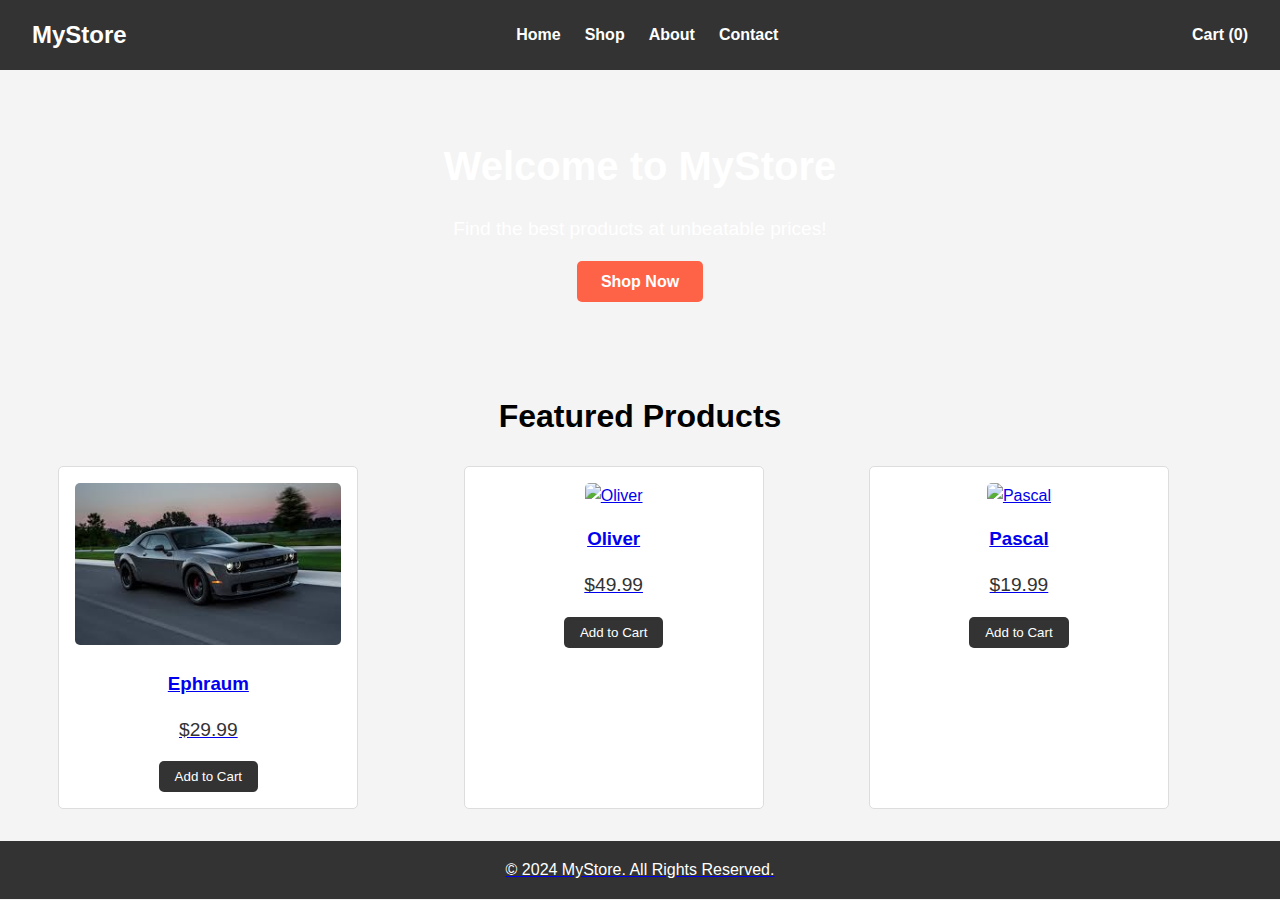
==== index.html @ a87af97a "me" ====
<!DOCTYPE html>
<html lang="en">
  <!-- this is the top part with the home ,shop ,about, contact -->
  <head>
    <meta charset="UTF-8" />
    <meta name="viewport" content="width=device-width, initial-scale=1.0" />
    <title>My Store</title>
    <link rel="stylesheet" href="style.css" />
  </head>
  <body>
    <header>
      <div class="logo">
        <h1>MyStore</h1>
      </div>
      <nav>
        <ul>
          <li><a href="index.html">Home</a></li>
          <li><a href="products.html">Shop</a></li>
          <li><a href="#">About</a></li>
          <li><a href="#contact">Contact</a></li>
        </ul>
      </nav>
      <div class="cart">
        <a href="#">Cart (0)</a>
      </div>
    </header>

    <main>
      <section class="hero">
        <h2>Welcome to MyStore</h2>
        <p>Find the best products at unbeatable prices!</p>
        <a href="products.html" class="cta-button">Shop Now</a>
      </section>

      <section class="products">
        <h2>Featured Products</h2>
        <div class="product-list">
          <div class="product">
            <a href="our website temp/Ephraum stuff/ephraum.html">
            <img src="images/challenger Ephraum.jpeg" alt="Ephraum" />
            <h3>Ephraum</h3>
            <p>$29.99</p>
            <button>Add to Cart</button>
          </div>
          <div class="product">
          <a href="our website temp/oliver.html">
            <img src="https://via.placeholder.com/300x300" alt="Oliver" />
            <h3>Oliver</h3>
            <p>$49.99</p>
            <button>Add to Cart</button>
          </div>
          <div class="product">
            <a href="our website temp/pascal.html">
            <img src="https://via.placeholder.com/300x300" alt="Pascal" />
            <h3>Pascal</h3>
            <p>$19.99</p>
            <button>Add to Cart</button>
          </div>
        </div>
      </section>
    </main>

    <footer id="contact">
      <p>&copy; 2024 MyStore. All Rights Reserved.</p>
    </footer>
  </body>
</html>
---- style.css ----
* {
  margin: 0;
  padding: 0;
  box-sizing: border-box;
}

body {
  font-family: Arial, sans-serif;
  line-height: 1.6;
  background-color: #f4f4f4;
}

header {
  background-color: #333;
  color: white;
  display: flex;
  justify-content: space-between;
  align-items: center;
  padding: 1rem 2rem;
}

header .logo h1 {
  font-size: 1.5rem;
}

header nav ul {
  list-style: none;
  display: flex;
}

header nav ul li {
  margin-right: 1.5rem;
}

header nav ul li a {
  color: white;
  text-decoration: none;
  font-weight: bold;
}

header .cart a {
  color: white;
  text-decoration: none;
  font-weight: bold;
}

.hero {
  background: url("https://via.placeholder.com/1200x400") no-repeat center
    center/cover;
  color: white;
  text-align: center;
  padding: 4rem 2rem;
}

.hero h2 {
  font-size: 2.5rem;
  margin-bottom: 1rem;
}

.hero p {
  font-size: 1.2rem;
  margin-bottom: 1.5rem;
}

.cta-button {
  background-color: #ff6347;
  color: white;
  padding: 0.75rem 1.5rem;
  text-decoration: none;
  font-weight: bold;
  border-radius: 5px;
}

.products {
  margin: 2rem;
  text-align: center;
}

.products h2 {
  font-size: 2rem;
  margin-bottom: 1.5rem;
}

.product-list {
  display: flex;
  justify-content: space-around;
}

.product {
  background-color: white;
  padding: 1rem;
  border: 1px solid #ddd;
  border-radius: 5px;
  width: 300px;
}

.product img {
  max-width: 100%;
  border-radius: 5px;
}

.product h3 {
  margin: 1rem 0;
}

.product p {
  font-size: 1.2rem;
  color: #333;
  margin-bottom: 1rem;
}

.product button {
  background-color: #333;
  color: white;
  padding: 0.5rem 1rem;
  border: none;
  cursor: pointer;
  border-radius: 5px;
}

footer {
  background-color: #333;
  color: white;
  text-align: center;
  padding: 1rem 0;
  margin-top: 2rem;
}

footer p {
  margin: 0;
}
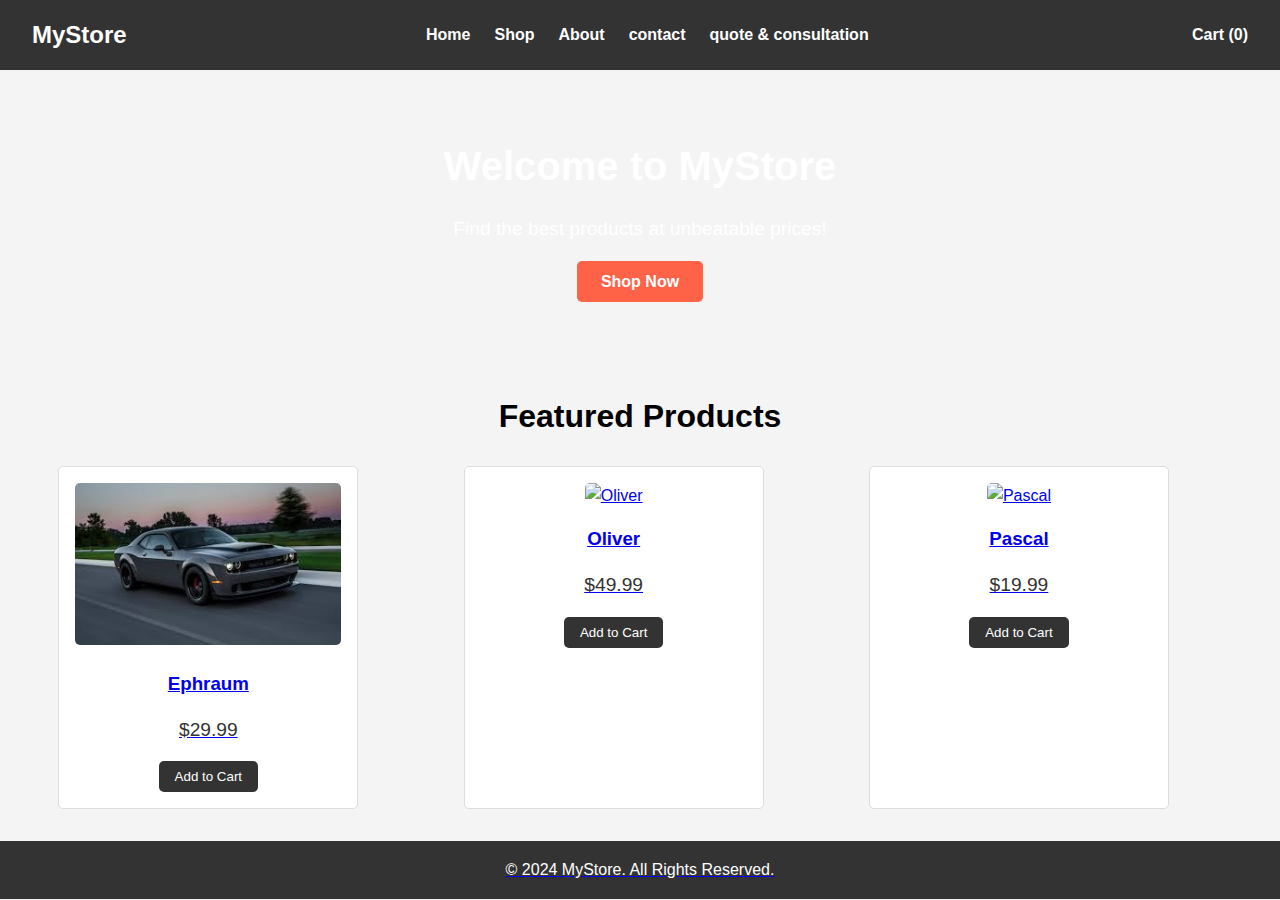
==== commit 739a6ab6: "all" ====
--- a/index.html
+++ b/index.html
@@ -17,7 +17,9 @@
           <li><a href="index.html">Home</a></li>
           <li><a href="products.html">Shop</a></li>
           <li><a href="#">About</a></li>
-          <li><a href="#contact">Contact</a></li>
+          <li><a href="#contact">contact</a></li>
+          <li><a href="quote.html">quote & consultation</a></li>
+
         </ul>
       </nav>
       <div class="cart">
@@ -43,14 +45,14 @@
             <button>Add to Cart</button>
           </div>
           <div class="product">
-          <a href="our website temp/oliver.html">
+          <a href="our website temp/oliver stuff/oliver.html">
             <img src="https://via.placeholder.com/300x300" alt="Oliver" />
             <h3>Oliver</h3>
             <p>$49.99</p>
             <button>Add to Cart</button>
           </div>
           <div class="product">
-            <a href="our website temp/pascal.html">
+            <a href="our website temp/pascal stuff/pascal.html">
             <img src="https://via.placeholder.com/300x300" alt="Pascal" />
             <h3>Pascal</h3>
             <p>$19.99</p>
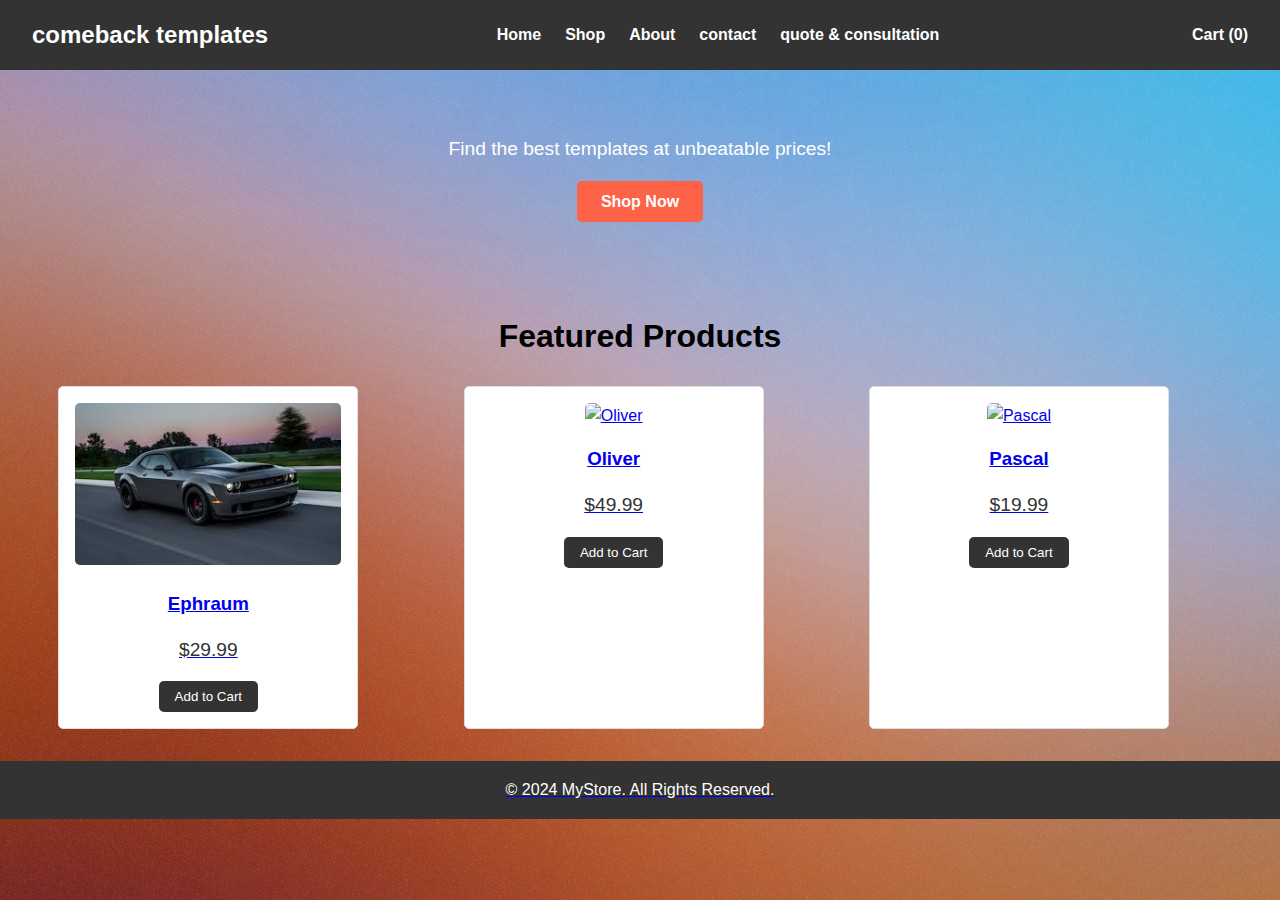
==== commit 5d943d9d: "all" ====
--- a/index.html
+++ b/index.html
@@ -7,17 +7,17 @@
     <title>My Store</title>
     <link rel="stylesheet" href="style.css" />
   </head>
-  <body>
+  <body background="images/back2.jpg">
     <header>
       <div class="logo">
-        <h1>MyStore</h1>
+        <h1>comeback templates</h1>
       </div>
       <nav>
         <ul>
           <li><a href="index.html">Home</a></li>
           <li><a href="products.html">Shop</a></li>
           <li><a href="#">About</a></li>
-          <li><a href="#contact">contact</a></li>
+          <li><a href="contact.html">contact</a></li>
           <li><a href="quote.html">quote & consultation</a></li>
 
         </ul>
@@ -27,10 +27,9 @@
       </div>
     </header>
 
-    <main>
-      <section class="hero">
-        <h2>Welcome to MyStore</h2>
-        <p>Find the best products at unbeatable prices!</p>
+    <main >
+      <section  class="hero">
+        <p>Find the best templates at unbeatable prices!</p>
         <a href="products.html" class="cta-button">Shop Now</a>
       </section>
 
--- a/style.css
+++ b/style.css
@@ -45,7 +45,8 @@
 }
 
 .hero {
-  background: url("https://via.placeholder.com/1200x400") no-repeat center
+
+
     center/cover;
   color: white;
   text-align: center;
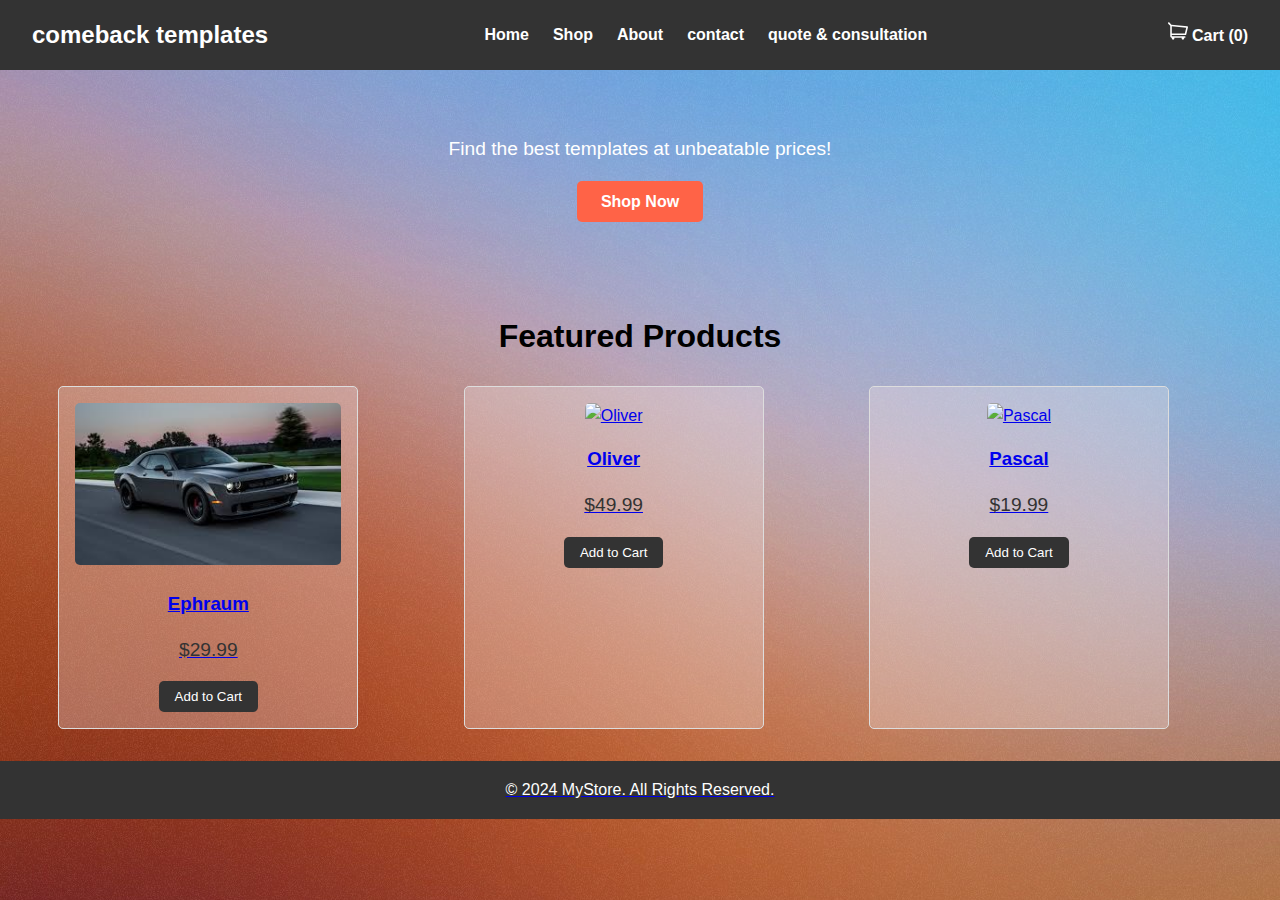
==== commit b8d4c1f8: "do" ====
--- a/index.html
+++ b/index.html
@@ -23,6 +23,18 @@
         </ul>
       </nav>
       <div class="cart">
+<svg height="20px" width="20px" version="1.1" id="Capa_1" xmlns="http://www.w3.org/2000/svg" xmlns:xlink="http://www.w3.org/1999/xlink" 
+	 viewBox="0 0 190.692 190.692" xml:space="preserve">
+<g>
+	<path  style="fill:#ffffff;" d="M189.309,53.871c-1.255-1.77-3.216-2.909-5.375-3.123L32.36,35.693L12.974,14.997
+		c-2.832-3.022-7.578-3.179-10.601-0.347s-3.178,7.578-0.346,10.601l19.287,20.59v96.48c0,9.22,6.931,16.836,15.853,17.951
+		c-0.73,1.593-1.148,3.358-1.148,5.225c0,6.942,5.628,12.57,12.57,12.57s12.57-5.628,12.57-12.57c0-1.805-0.388-3.518-1.073-5.07
+		h70.763c-0.685,1.552-1.073,3.264-1.073,5.07c0,6.942,5.628,12.57,12.57,12.57s12.57-5.628,12.57-12.57
+		c0-1.805-0.388-3.518-1.073-5.07h6.503c4.142,0,7.5-3.357,7.5-7.5s-3.358-7.5-7.5-7.5H39.419c-1.712,0-3.106-1.394-3.106-3.106
+		v-8.51h130.379c3.462,0,6.474-2.369,7.289-5.734l16.5-68.102C190.993,57.868,190.565,55.64,189.309,53.871z M160.793,118.812
+		H36.313V51.159l137.56,13.663L160.793,118.812z"/>
+</g>
+</svg>
         <a href="#">Cart (0)</a>
       </div>
     </header>
--- a/style.css
+++ b/style.css
@@ -88,12 +88,13 @@
 }
 
 .product {
-  background-color: white;
+  background-color: rgba(244, 231, 231, 0.3); 
   padding: 1rem;
   border: 1px solid #ddd;
   border-radius: 5px;
   width: 300px;
 }
+
 
 .product img {
   max-width: 100%;
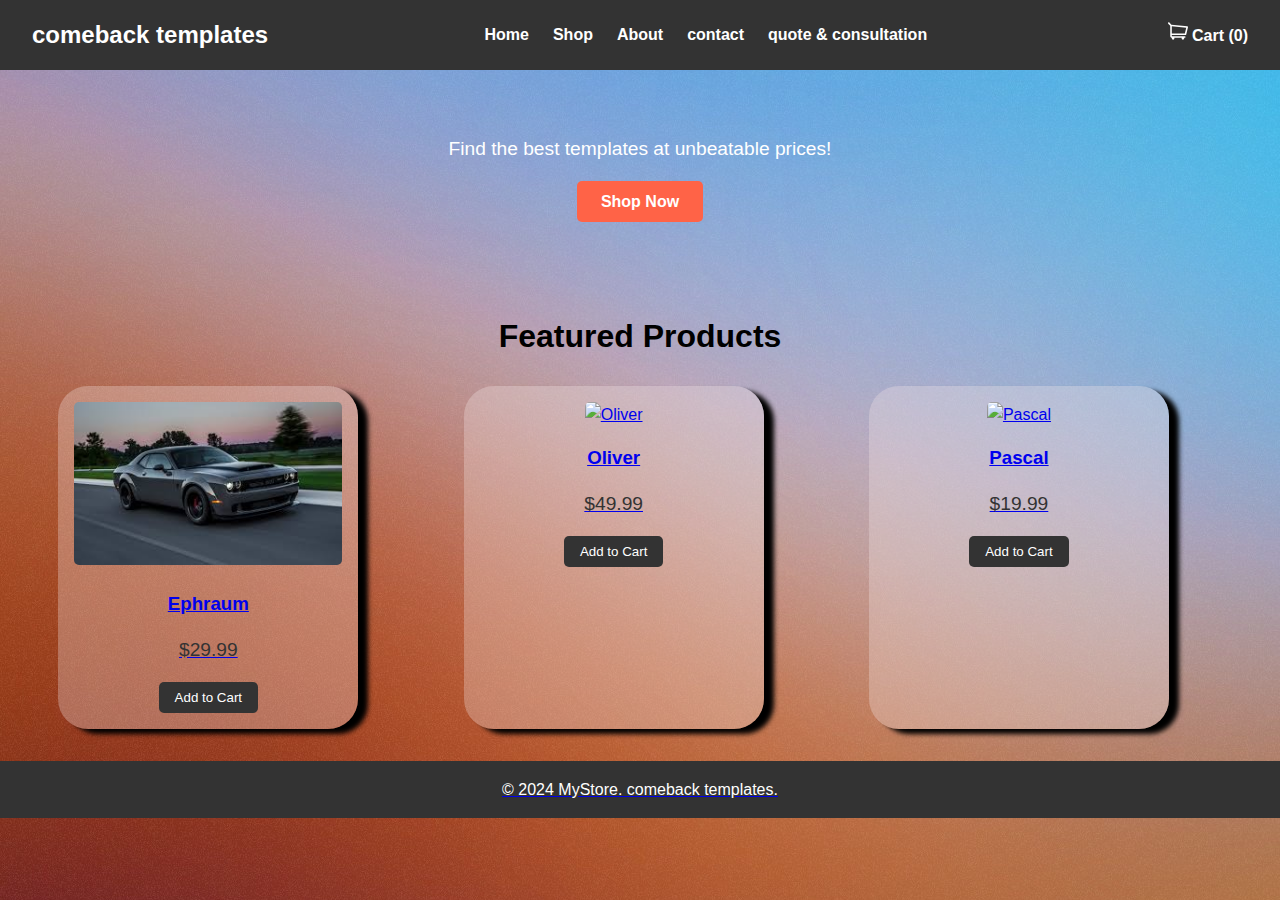
==== commit 6ae866fb: "Update index.html" ====
--- a/index.html
+++ b/index.html
@@ -74,7 +74,7 @@
     </main>
 
     <footer id="contact">
-      <p>&copy; 2024 MyStore. All Rights Reserved.</p>
+      <p>&copy; 2024 MyStore. comeback templates.</p>
     </footer>
   </body>
 </html>
--- a/style.css
+++ b/style.css
@@ -90,10 +90,11 @@
 .product {
   background-color: rgba(244, 231, 231, 0.3); 
   padding: 1rem;
-  border: 1px solid #ddd;
+  border: none;
   border-radius: 5px;
   width: 300px;
-}
+  box-shadow: 10px 5px 5px black;
+  border-radius: 30px;}
 
 
 .product img {
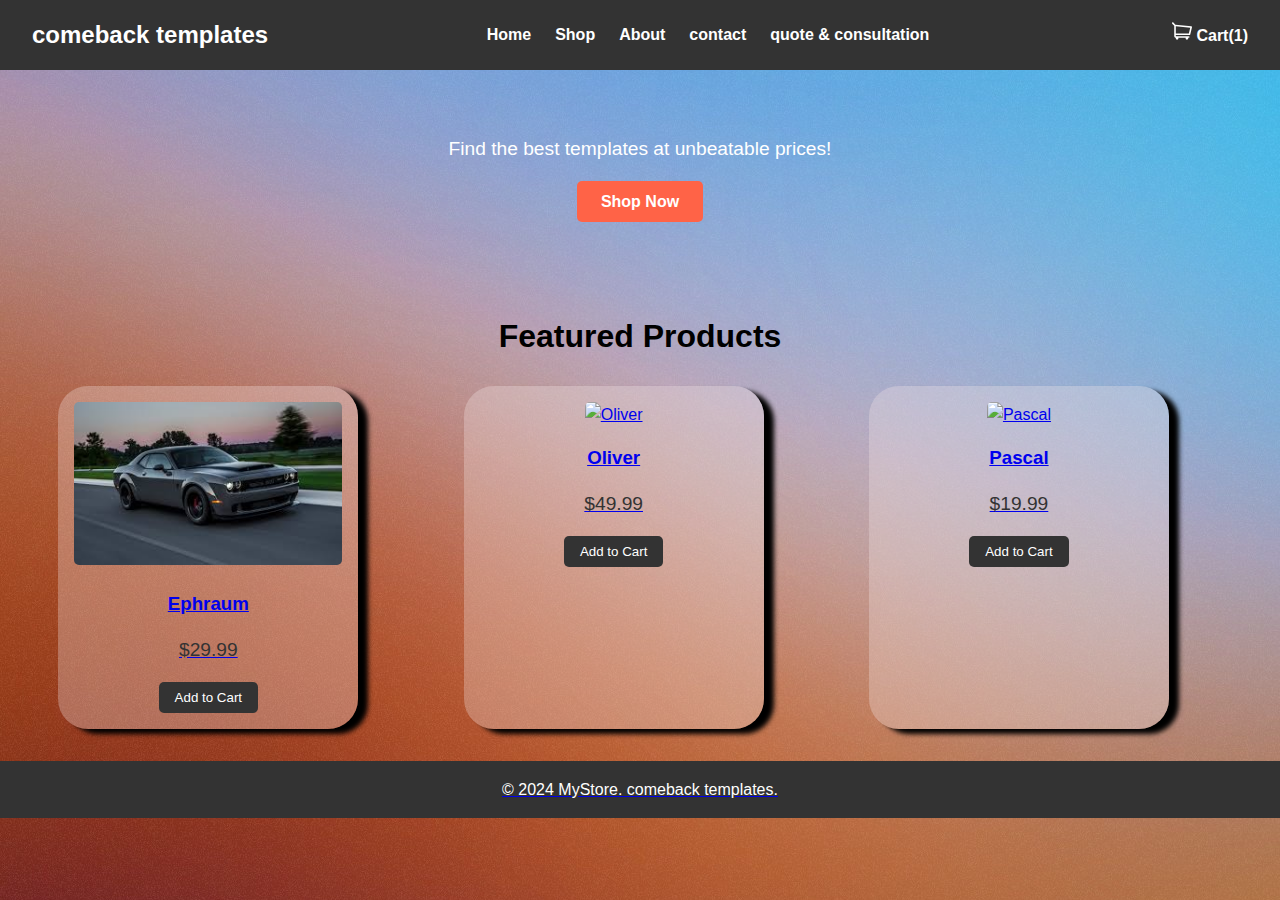
==== commit 8dad7268: "here" ====
--- a/index.html
+++ b/index.html
@@ -35,7 +35,7 @@
 		H36.313V51.159l137.56,13.663L160.793,118.812z"/>
 </g>
 </svg>
-        <a href="#">Cart (0)</a>
+        <a href="#">Cart(1)</a>
       </div>
     </header>
 
--- a/style.css
+++ b/style.css
@@ -95,6 +95,11 @@
   width: 300px;
   box-shadow: 10px 5px 5px black;
   border-radius: 30px;}
+  
+  .product:hover{
+    transform: scale(1.3);
+    z-index: 2;
+  }
 
 
 .product img {
